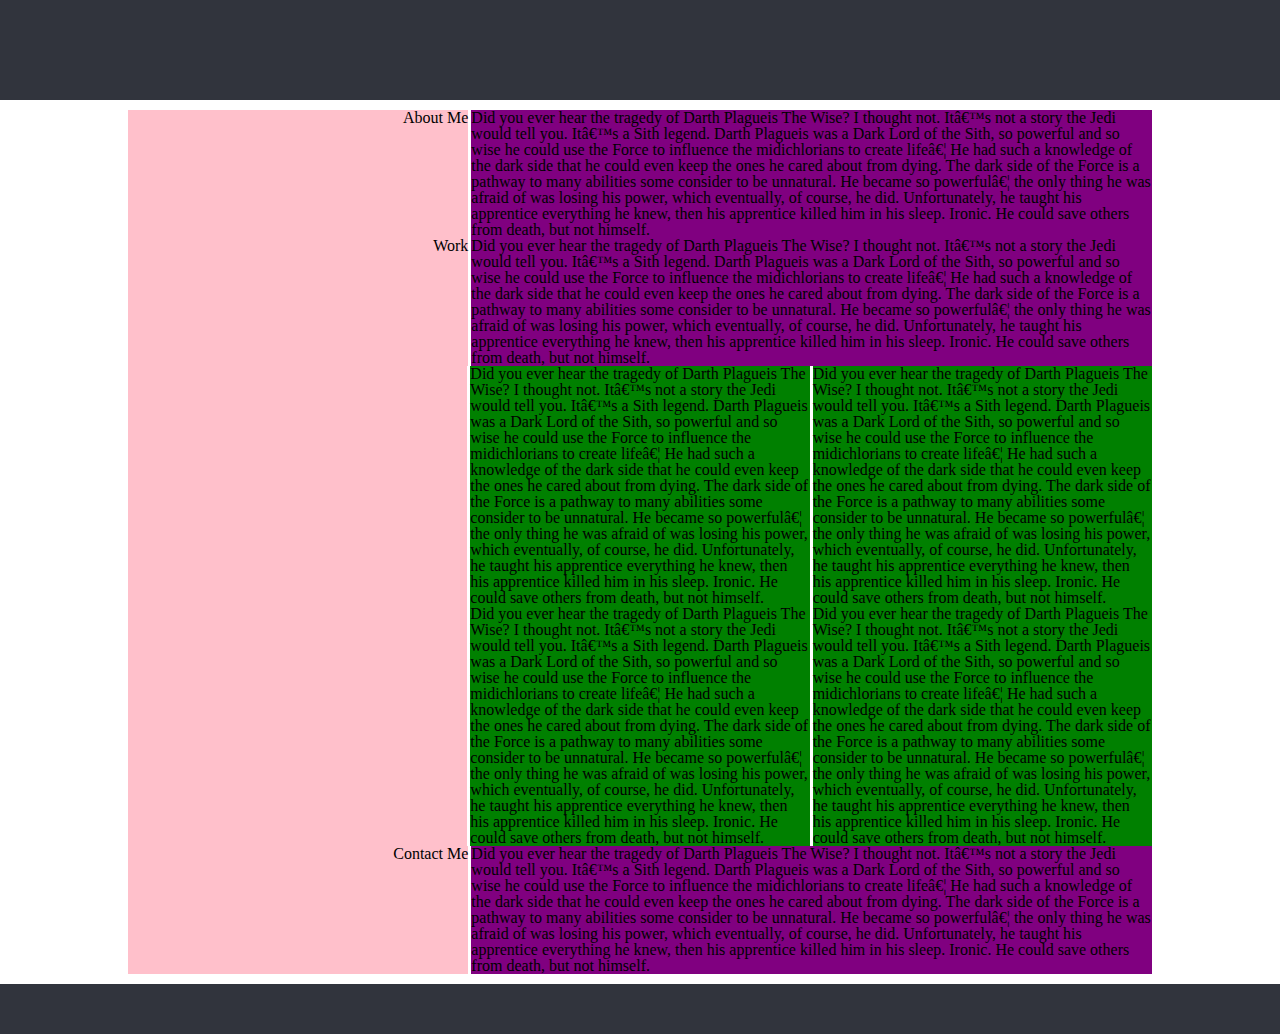
==== index2.html @ 9993414f "Started from scratch with index2.html and style2.css to fix flexbox" ====
<!DOCTYPE html>
<html lang="en-US">
<meta charset="UTC-8">

<title>Lernantino</title>
<link rel="stylesheet" href="./Assets/css/reset.css">
<link rel="stylesheet" href="./Assets/css/style2.css">

    <body>
        <header>

        </header>

        <main>
            <!-- About Me Container -->
            <div class="flexContainer">
                <div class="navColumn">
                    <h3>About Me</h3>
                    
                </div>
                <div class="contentColumn">
                    <p>Did you ever hear the tragedy of Darth Plagueis The Wise? I thought not. It’s not a story the Jedi would tell you. It’s a Sith legend. Darth Plagueis was a Dark Lord of the Sith, so powerful and so wise he could use the Force to influence the midichlorians to create life… He had such a knowledge of the dark side that he could even keep the ones he cared about from dying. The dark side of the Force is a pathway to many abilities some consider to be unnatural. He became so powerful… the only thing he was afraid of was losing his power, which eventually, of course, he did. Unfortunately, he taught his apprentice everything he knew, then his apprentice killed him in his sleep. Ironic. He could save others from death, but not himself.</p>
                </div>
            </div>

            <!-- Work DoubleWide Container -->
            <div class="flexContainer">
                <div class="navColumn">
                    <h3>Work</h3>
                </div>
                <div class="contentColumn">
                    <p>Did you ever hear the tragedy of Darth Plagueis The Wise? I thought not. It’s not a story the Jedi would tell you. It’s a Sith legend. Darth Plagueis was a Dark Lord of the Sith, so powerful and so wise he could use the Force to influence the midichlorians to create life… He had such a knowledge of the dark side that he could even keep the ones he cared about from dying. The dark side of the Force is a pathway to many abilities some consider to be unnatural. He became so powerful… the only thing he was afraid of was losing his power, which eventually, of course, he did. Unfortunately, he taught his apprentice everything he knew, then his apprentice killed him in his sleep. Ironic. He could save others from death, but not himself.</p>
                </div>
            </div>
            
            <!-- Work SingleWide Container #1 -->
            <div class="flexContainer">
                <div class="navColumn">

                </div>
                <div class="contentColumnHalf">
                    <p>Did you ever hear the tragedy of Darth Plagueis The Wise? I thought not. It’s not a story the Jedi would tell you. It’s a Sith legend. Darth Plagueis was a Dark Lord of the Sith, so powerful and so wise he could use the Force to influence the midichlorians to create life… He had such a knowledge of the dark side that he could even keep the ones he cared about from dying. The dark side of the Force is a pathway to many abilities some consider to be unnatural. He became so powerful… the only thing he was afraid of was losing his power, which eventually, of course, he did. Unfortunately, he taught his apprentice everything he knew, then his apprentice killed him in his sleep. Ironic. He could save others from death, but not himself.</p>
                </div>
                <div class="contentColumnHalf">
                    <p>Did you ever hear the tragedy of Darth Plagueis The Wise? I thought not. It’s not a story the Jedi would tell you. It’s a Sith legend. Darth Plagueis was a Dark Lord of the Sith, so powerful and so wise he could use the Force to influence the midichlorians to create life… He had such a knowledge of the dark side that he could even keep the ones he cared about from dying. The dark side of the Force is a pathway to many abilities some consider to be unnatural. He became so powerful… the only thing he was afraid of was losing his power, which eventually, of course, he did. Unfortunately, he taught his apprentice everything he knew, then his apprentice killed him in his sleep. Ironic. He could save others from death, but not himself.</p>
                </div>
            </div>

            <!-- Work SingleWide Container #2 -->
            <div class="flexContainer">
                <div class="navColumn">

                </div>
                <div class="contentColumnHalf">
                    <p>Did you ever hear the tragedy of Darth Plagueis The Wise? I thought not. It’s not a story the Jedi would tell you. It’s a Sith legend. Darth Plagueis was a Dark Lord of the Sith, so powerful and so wise he could use the Force to influence the midichlorians to create life… He had such a knowledge of the dark side that he could even keep the ones he cared about from dying. The dark side of the Force is a pathway to many abilities some consider to be unnatural. He became so powerful… the only thing he was afraid of was losing his power, which eventually, of course, he did. Unfortunately, he taught his apprentice everything he knew, then his apprentice killed him in his sleep. Ironic. He could save others from death, but not himself.</p>
                </div>
                <div class="contentColumnHalf">
                    <p>Did you ever hear the tragedy of Darth Plagueis The Wise? I thought not. It’s not a story the Jedi would tell you. It’s a Sith legend. Darth Plagueis was a Dark Lord of the Sith, so powerful and so wise he could use the Force to influence the midichlorians to create life… He had such a knowledge of the dark side that he could even keep the ones he cared about from dying. The dark side of the Force is a pathway to many abilities some consider to be unnatural. He became so powerful… the only thing he was afraid of was losing his power, which eventually, of course, he did. Unfortunately, he taught his apprentice everything he knew, then his apprentice killed him in his sleep. Ironic. He could save others from death, but not himself.</p>
                </div>
            </div>

            <!-- Contact Me Container -->
            <div class="flexContainer">
                <div class="navColumn">
                    <h3>Contact Me</h3>
                    
                </div>
                <div class="contentColumn">
                    <p>Did you ever hear the tragedy of Darth Plagueis The Wise? I thought not. It’s not a story the Jedi would tell you. It’s a Sith legend. Darth Plagueis was a Dark Lord of the Sith, so powerful and so wise he could use the Force to influence the midichlorians to create life… He had such a knowledge of the dark side that he could even keep the ones he cared about from dying. The dark side of the Force is a pathway to many abilities some consider to be unnatural. He became so powerful… the only thing he was afraid of was losing his power, which eventually, of course, he did. Unfortunately, he taught his apprentice everything he knew, then his apprentice killed him in his sleep. Ironic. He could save others from death, but not himself.</p>
                </div>
            </div>
        </main>

        <footer>

        </footer>
    </body>
</html>
---- Assets/css/style2.css ----
:root {
    --skyblue: #92cccd;
    --darkslateblue: #445876;
    --darkslategray: #31343d;
}

header {
    height: 100px;
    width: 100%;
    margin-bottom: 10px;

    background-color: var(--darkslategray);
}

footer {
    height: 50px;
    width: 100%;
    margin-top: 10px;

    background-color: var(--darkslategray);
}

/* Flex Box Formatting */ 

.flexContainer {
    display: flex;
    flex-direction: row;
    justify-content: space-around;
    flex-wrap: wrap;
    margin: 0px 10%;
}

.navColumn {
    display: flex;
    flex-direction: column;
    align-items: flex-end;
    flex-basis: 100%;
    flex: 1;

    background: pink;
}

.contentColumn {
    display: flex;
    flex-direction: column;
    flex-basis: 100%;
    flex: 2;
    margin-left: 3px;

    background: purple;
}

.contentColumnHalf {
    display: flex;
    flex-direction: column;
    align-self: flex-end;
    flex-basis: 100%;
    flex: 1;
    margin-left: 3px;

    background: green;
}
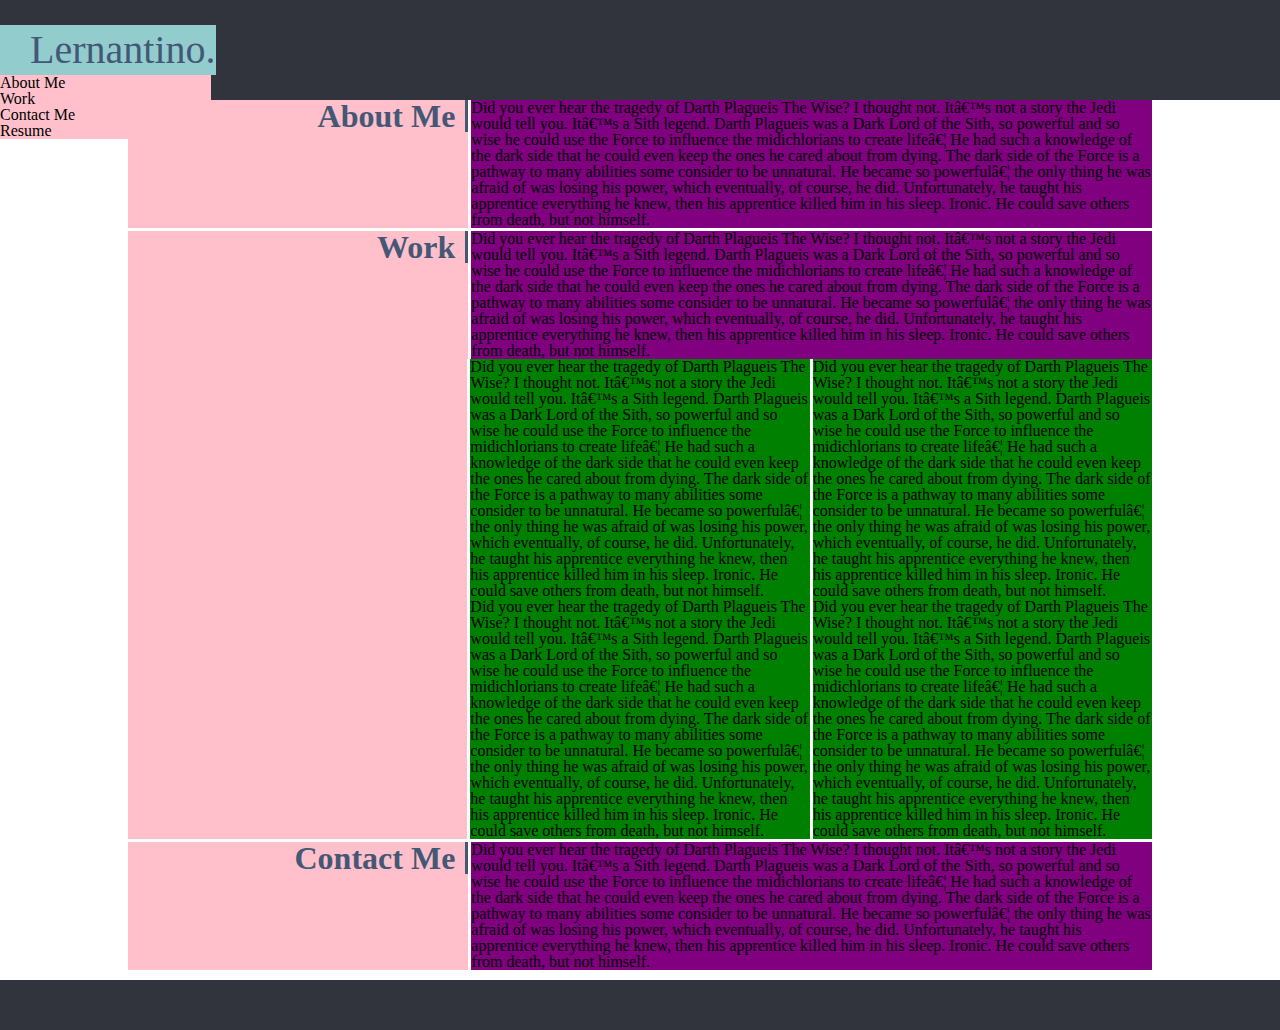
==== commit 22e95954: "added header and footers, broke the header flexbox" ====
--- a/index2.html
+++ b/index2.html
@@ -7,8 +7,16 @@
 <link rel="stylesheet" href="./Assets/css/style2.css">
 
     <body>
-        <header>
-
+        <header class="navFlexContainer">
+            <nav>
+                <h1>Lernantino.</h1>
+                <ul>
+                    <li class="headerNavColumn">About Me</li>
+                    <li class="headerNavColumn">Work</li>
+                    <li class="headerNavColumn">Contact Me</li>
+                    <li class="headerNavColumn">Resume</li>
+                </ul>
+            </nav>
         </header>
 
         <main>
@@ -24,7 +32,7 @@
             </div>
 
             <!-- Work DoubleWide Container -->
-            <div class="flexContainer">
+            <div class="flexContainer sectionSplit">
                 <div class="navColumn">
                     <h3>Work</h3>
                 </div>
@@ -60,7 +68,7 @@
             </div>
 
             <!-- Contact Me Container -->
-            <div class="flexContainer">
+            <div class="flexContainer sectionSplit">
                 <div class="navColumn">
                     <h3>Contact Me</h3>
                     
--- a/Assets/css/style2.css
+++ b/Assets/css/style2.css
@@ -3,6 +3,8 @@
     --darkslateblue: #445876;
     --darkslategray: #31343d;
 }
+
+/* Header/Footer Formatting */
 
 header {
     height: 100px;
@@ -59,4 +61,53 @@
     margin-left: 3px;
 
     background: green;
-}+}
+
+.sectionSplit {
+    margin-top: 3px;
+}
+
+/* Top NavBar Flex Formatting */
+.navFlexContainer {
+    display: flex;
+    flex-direction: row;
+    flex-wrap: wrap;
+    margin: 0px 0px;
+
+    list-style: none;
+}
+
+.headerNavColumn {
+    display: flex;
+    flex-direction: column;
+    align-items: space-around;
+    flex-basis: 100%;
+    flex: 1;
+    margin-right: 5px;
+
+    background: pink;
+}
+
+/* Heading Formatting */
+
+h3 {
+    color: var(--darkslateblue);
+    font-size: 32px;
+    font-weight: 800;
+
+    padding-right: 10px;
+
+    border-right: 3px solid var(--darkslateblue);
+}
+
+h1 {
+    display: inline-block;
+    background: var(--skyblue);
+    margin-top: 25px;
+    padding-left: 30px;
+
+    color: var(--darkslateblue);
+    line-height: 50px;
+    font-size: 40px;
+}
+
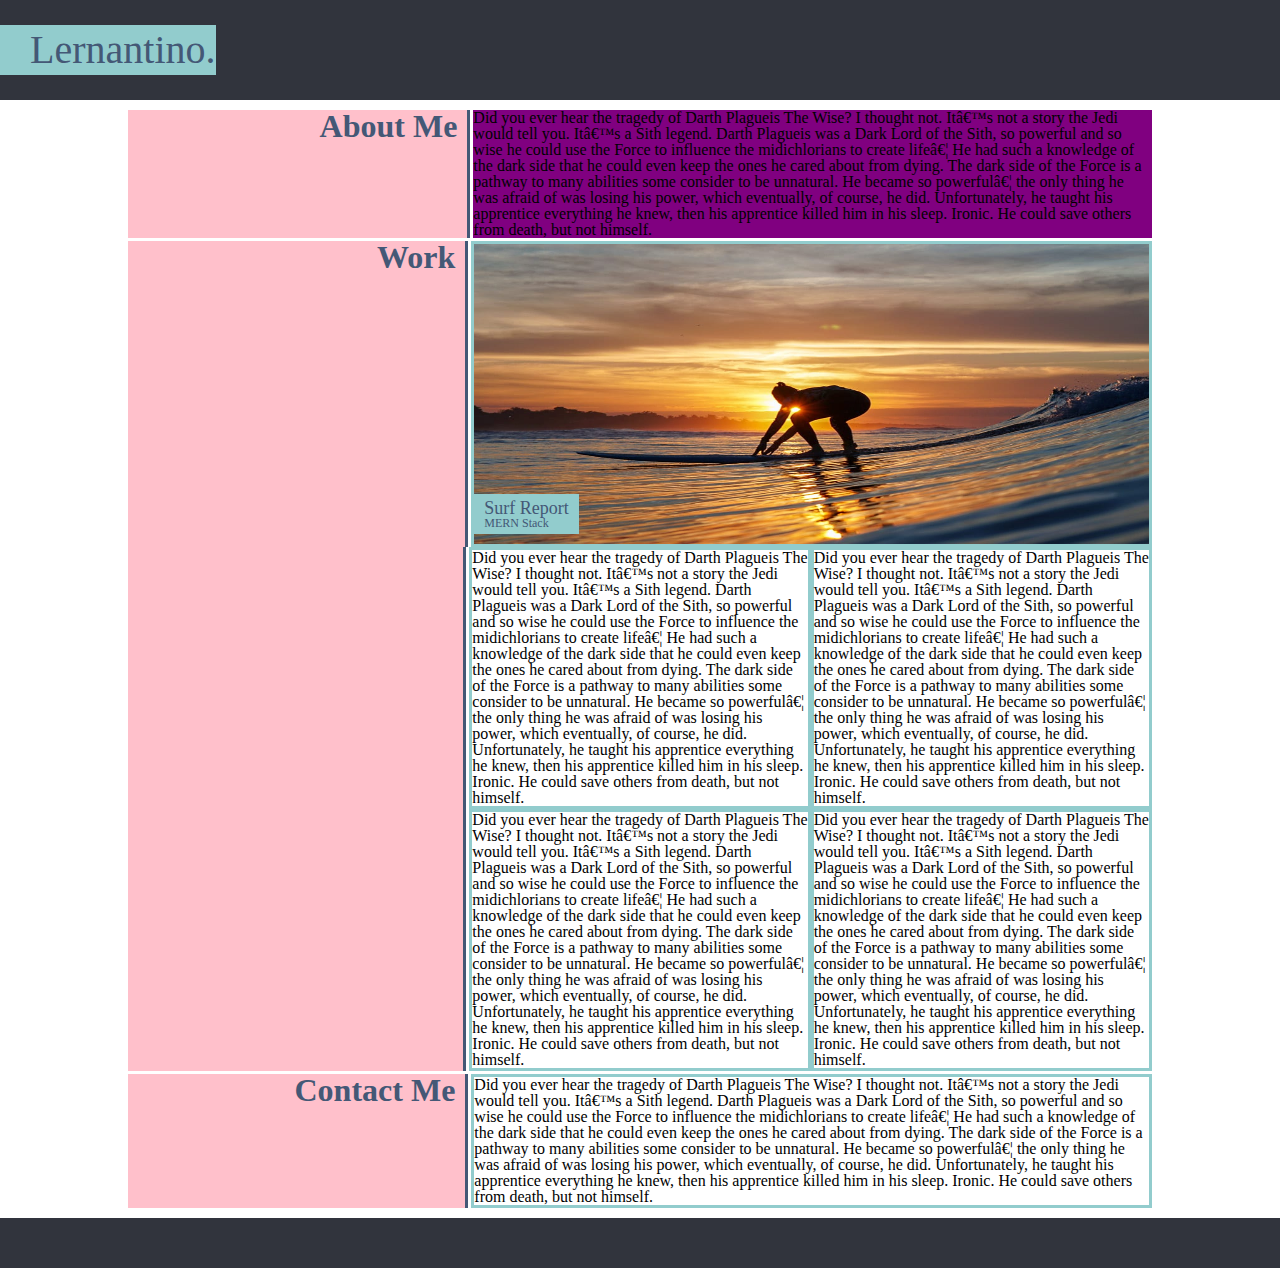
==== commit f819e3d5: "Completed doublewide flex box work item" ====
--- a/index2.html
+++ b/index2.html
@@ -7,15 +7,10 @@
 <link rel="stylesheet" href="./Assets/css/style2.css">
 
     <body>
-        <header class="navFlexContainer">
+        <header>
             <nav>
                 <h1>Lernantino.</h1>
-                <ul>
-                    <li class="headerNavColumn">About Me</li>
-                    <li class="headerNavColumn">Work</li>
-                    <li class="headerNavColumn">Contact Me</li>
-                    <li class="headerNavColumn">Resume</li>
-                </ul>
+
             </nav>
         </header>
 
@@ -26,7 +21,7 @@
                     <h3>About Me</h3>
                     
                 </div>
-                <div class="contentColumn">
+                <div class="contentColumnAM">
                     <p>Did you ever hear the tragedy of Darth Plagueis The Wise? I thought not. It’s not a story the Jedi would tell you. It’s a Sith legend. Darth Plagueis was a Dark Lord of the Sith, so powerful and so wise he could use the Force to influence the midichlorians to create life… He had such a knowledge of the dark side that he could even keep the ones he cared about from dying. The dark side of the Force is a pathway to many abilities some consider to be unnatural. He became so powerful… the only thing he was afraid of was losing his power, which eventually, of course, he did. Unfortunately, he taught his apprentice everything he knew, then his apprentice killed him in his sleep. Ironic. He could save others from death, but not himself.</p>
                 </div>
             </div>
@@ -37,7 +32,12 @@
                     <h3>Work</h3>
                 </div>
                 <div class="contentColumn">
-                    <p>Did you ever hear the tragedy of Darth Plagueis The Wise? I thought not. It’s not a story the Jedi would tell you. It’s a Sith legend. Darth Plagueis was a Dark Lord of the Sith, so powerful and so wise he could use the Force to influence the midichlorians to create life… He had such a knowledge of the dark side that he could even keep the ones he cared about from dying. The dark side of the Force is a pathway to many abilities some consider to be unnatural. He became so powerful… the only thing he was afraid of was losing his power, which eventually, of course, he did. Unfortunately, he taught his apprentice everything he knew, then his apprentice killed him in his sleep. Ironic. He could save others from death, but not himself.</p>
+                    <img src="./Assets/img/surf.jpg" alt="Surfer on a wave" height="300">
+                    
+                    <div class="textOverlay">
+                        <h4>Surf Report</h4>
+                        <p>MERN Stack</p>    
+                    </div>
                 </div>
             </div>
             
--- a/Assets/css/style2.css
+++ b/Assets/css/style2.css
@@ -40,6 +40,18 @@
     flex: 1;
 
     background: pink;
+    border-right: 3px solid var(--darkslateblue);
+    margin-right: 3px;
+}
+
+.contentColumnAM {
+    display: flex;
+    flex-direction: column;
+    flex-basis: 100%;
+    flex: 2;
+
+
+    background: purple;
 }
 
 .contentColumn {
@@ -47,9 +59,9 @@
     flex-direction: column;
     flex-basis: 100%;
     flex: 2;
-    margin-left: 3px;
 
-    background: purple;
+
+    border: 3px solid var(--skyblue);
 }
 
 .contentColumnHalf {
@@ -58,9 +70,9 @@
     align-self: flex-end;
     flex-basis: 100%;
     flex: 1;
-    margin-left: 3px;
 
-    background: green;
+
+    border: 3px solid var(--skyblue);
 }
 
 .sectionSplit {
@@ -90,16 +102,6 @@
 
 /* Heading Formatting */
 
-h3 {
-    color: var(--darkslateblue);
-    font-size: 32px;
-    font-weight: 800;
-
-    padding-right: 10px;
-
-    border-right: 3px solid var(--darkslateblue);
-}
-
 h1 {
     display: inline-block;
     background: var(--skyblue);
@@ -111,3 +113,34 @@
     font-size: 40px;
 }
 
+h3 {
+    color: var(--darkslateblue);
+    font-size: 32px;
+    font-weight: 800;
+
+    padding-right: 10px;
+
+}
+
+/* Text Overlay */
+
+h4 {
+    color: var(--darkslateblue);
+    font-size: 18px; 
+}
+
+div.textOverlay p {
+    color: var(--darkslateblue);
+    font-size: 12px;
+}
+
+/* Work Text Overlay Formatting */
+
+.textOverlay {
+    display: inline-block;
+    position: absolute;
+    margin-top: 250px;
+
+    padding: 5px 10px;
+    background: var(--skyblue);
+}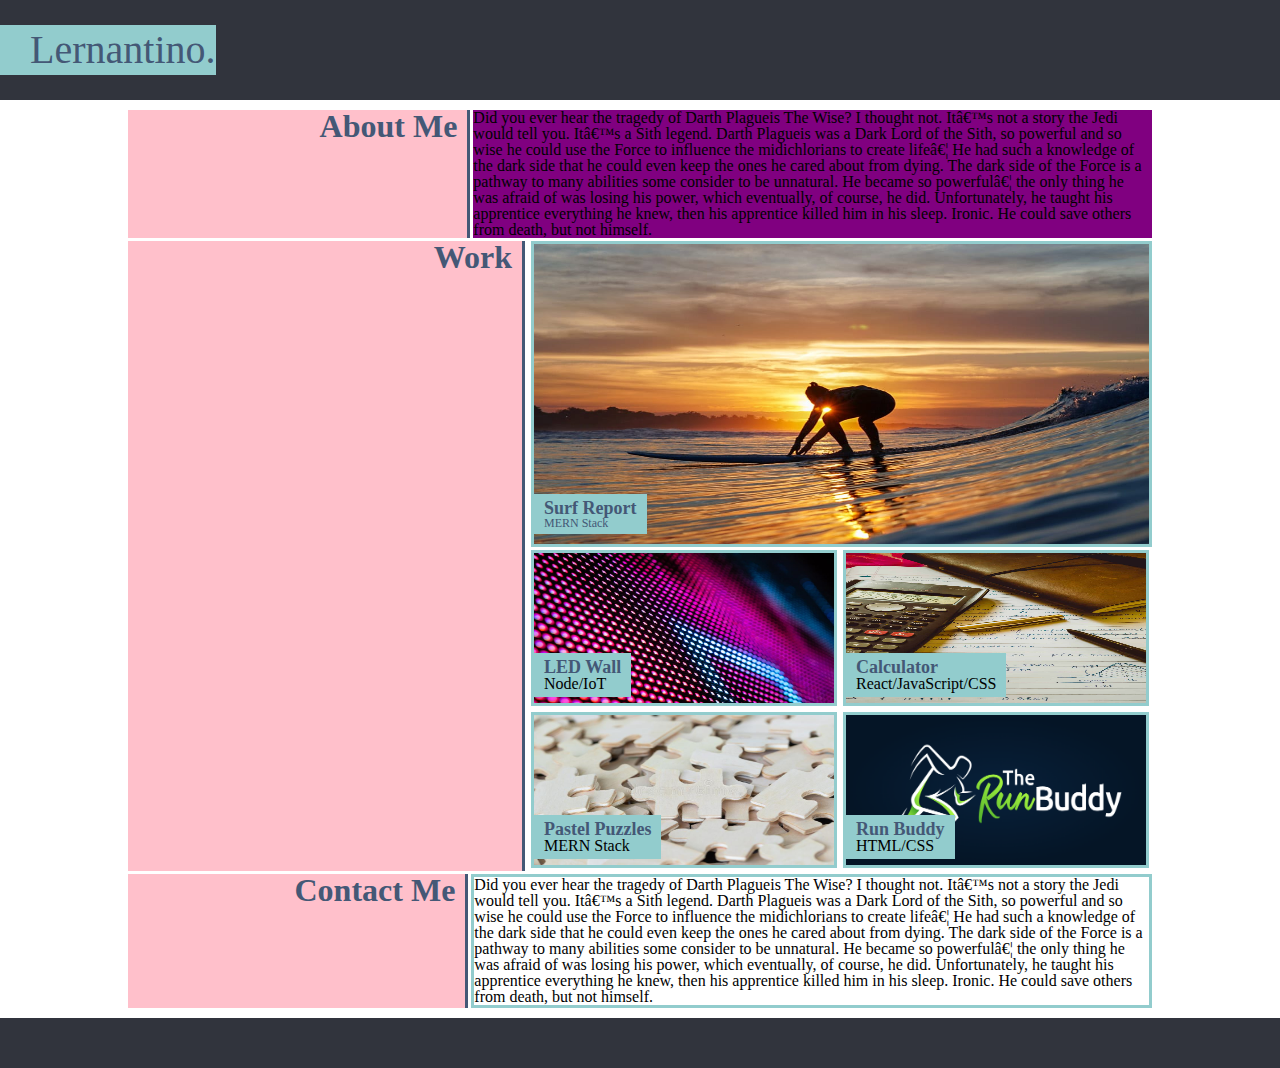
==== commit 0eac94b0: "Completed work section with projects, code refactoring for semantic readability" ====
--- a/index2.html
+++ b/index2.html
@@ -17,21 +17,21 @@
         <main>
             <!-- About Me Container -->
             <div class="flexContainer">
-                <div class="navColumn">
+                <aside class="navColumn">
                     <h3>About Me</h3>
                     
-                </div>
+                </aside>
                 <div class="contentColumnAM">
                     <p>Did you ever hear the tragedy of Darth Plagueis The Wise? I thought not. It’s not a story the Jedi would tell you. It’s a Sith legend. Darth Plagueis was a Dark Lord of the Sith, so powerful and so wise he could use the Force to influence the midichlorians to create life… He had such a knowledge of the dark side that he could even keep the ones he cared about from dying. The dark side of the Force is a pathway to many abilities some consider to be unnatural. He became so powerful… the only thing he was afraid of was losing his power, which eventually, of course, he did. Unfortunately, he taught his apprentice everything he knew, then his apprentice killed him in his sleep. Ironic. He could save others from death, but not himself.</p>
                 </div>
             </div>
 
             <!-- Work DoubleWide Container -->
-            <div class="flexContainer sectionSplit">
-                <div class="navColumn">
+            <section class="flexContainer sectionSplit">
+                <aside class="navColumn">
                     <h3>Work</h3>
-                </div>
-                <div class="contentColumn">
+                </aside>
+                <div class="contentColumn largeIMG">
                     <img src="./Assets/img/surf.jpg" alt="Surfer on a wave" height="300">
                     
                     <div class="textOverlay">
@@ -39,33 +39,53 @@
                         <p>MERN Stack</p>    
                     </div>
                 </div>
-            </div>
+            </section>
             
             <!-- Work SingleWide Container #1 -->
-            <div class="flexContainer">
-                <div class="navColumn">
-
+            <section class="flexContainer">
+                <aside class="navColumn">
+                    
+                </aside>
+                <div class="contentColumnHalf smallIMG">
+                    <img src="./Assets/img/LED.jpeg" alt="LED screen" height="150">
+                    
+                    <div class="textOverlaySmall">
+                        <h4>LED Wall</h4>
+                        <p>Node/IoT</p>
+                    </div>
                 </div>
-                <div class="contentColumnHalf">
-                    <p>Did you ever hear the tragedy of Darth Plagueis The Wise? I thought not. It’s not a story the Jedi would tell you. It’s a Sith legend. Darth Plagueis was a Dark Lord of the Sith, so powerful and so wise he could use the Force to influence the midichlorians to create life… He had such a knowledge of the dark side that he could even keep the ones he cared about from dying. The dark side of the Force is a pathway to many abilities some consider to be unnatural. He became so powerful… the only thing he was afraid of was losing his power, which eventually, of course, he did. Unfortunately, he taught his apprentice everything he knew, then his apprentice killed him in his sleep. Ironic. He could save others from death, but not himself.</p>
+                <div class="contentColumnHalf smallIMG">
+                    <img src="./Assets/img/calc.jpg" alt="Calculator" height="150">
+                    
+                    <div class="textOverlaySmall">
+                        <h4>Calculator</h4>
+                        <p>React/JavaScript/CSS</p>
+                    </div>
                 </div>
-                <div class="contentColumnHalf">
-                    <p>Did you ever hear the tragedy of Darth Plagueis The Wise? I thought not. It’s not a story the Jedi would tell you. It’s a Sith legend. Darth Plagueis was a Dark Lord of the Sith, so powerful and so wise he could use the Force to influence the midichlorians to create life… He had such a knowledge of the dark side that he could even keep the ones he cared about from dying. The dark side of the Force is a pathway to many abilities some consider to be unnatural. He became so powerful… the only thing he was afraid of was losing his power, which eventually, of course, he did. Unfortunately, he taught his apprentice everything he knew, then his apprentice killed him in his sleep. Ironic. He could save others from death, but not himself.</p>
-                </div>
-            </div>
+            </section>
 
             <!-- Work SingleWide Container #2 -->
-            <div class="flexContainer">
-                <div class="navColumn">
+            <section class="flexContainer">
+                <aside class="navColumn">
 
+                </aside>
+                <div class="contentColumnHalf smallIMG">
+                    <img src="./Assets/img/puzz.jpg" alt="Puzzle" height="150">
+                    
+                    <div class="textOverlaySmall">
+                        <h4>Pastel Puzzles</h4>
+                        <p>MERN Stack</p>
+                    </div>
                 </div>
-                <div class="contentColumnHalf">
-                    <p>Did you ever hear the tragedy of Darth Plagueis The Wise? I thought not. It’s not a story the Jedi would tell you. It’s a Sith legend. Darth Plagueis was a Dark Lord of the Sith, so powerful and so wise he could use the Force to influence the midichlorians to create life… He had such a knowledge of the dark side that he could even keep the ones he cared about from dying. The dark side of the Force is a pathway to many abilities some consider to be unnatural. He became so powerful… the only thing he was afraid of was losing his power, which eventually, of course, he did. Unfortunately, he taught his apprentice everything he knew, then his apprentice killed him in his sleep. Ironic. He could save others from death, but not himself.</p>
+                <div class="contentColumnHalf smallIMG">
+                    <img src="./Assets/img/runbuddy.png" alt="Run Buddy Logo" height="150">
+                    
+                    <div class="textOverlaySmall">
+                        <h4>Run Buddy</h4>
+                        <p>HTML/CSS</p>
+                    </div>
                 </div>
-                <div class="contentColumnHalf">
-                    <p>Did you ever hear the tragedy of Darth Plagueis The Wise? I thought not. It’s not a story the Jedi would tell you. It’s a Sith legend. Darth Plagueis was a Dark Lord of the Sith, so powerful and so wise he could use the Force to influence the midichlorians to create life… He had such a knowledge of the dark side that he could even keep the ones he cared about from dying. The dark side of the Force is a pathway to many abilities some consider to be unnatural. He became so powerful… the only thing he was afraid of was losing his power, which eventually, of course, he did. Unfortunately, he taught his apprentice everything he knew, then his apprentice killed him in his sleep. Ironic. He could save others from death, but not himself.</p>
-                </div>
-            </div>
+            </section>
 
             <!-- Contact Me Container -->
             <div class="flexContainer sectionSplit">
--- a/Assets/css/style2.css
+++ b/Assets/css/style2.css
@@ -2,6 +2,18 @@
     --skyblue: #92cccd;
     --darkslateblue: #445876;
     --darkslategray: #31343d;
+}
+
+/* Image Size Fix */
+
+.largeIMG {
+    max-width: 615px;
+    max-height: 400px;
+    margin-left: 3px;
+}
+
+.smallIMG {
+    max-width: 300px;
 }
 
 /* Header/Footer Formatting */
@@ -71,7 +83,7 @@
     flex-basis: 100%;
     flex: 1;
 
-
+    margin: 3px 3px;
     border: 3px solid var(--skyblue);
 }
 
@@ -127,6 +139,7 @@
 h4 {
     color: var(--darkslateblue);
     font-size: 18px; 
+    font-weight: 600;
 }
 
 div.textOverlay p {
@@ -143,4 +156,13 @@
 
     padding: 5px 10px;
     background: var(--skyblue);
+}
+
+.textOverlaySmall {
+    display: inline-block;
+    position: absolute;
+    margin-top: 100px;
+
+    padding: 5px 10px;
+    background: var(--skyblue);
 }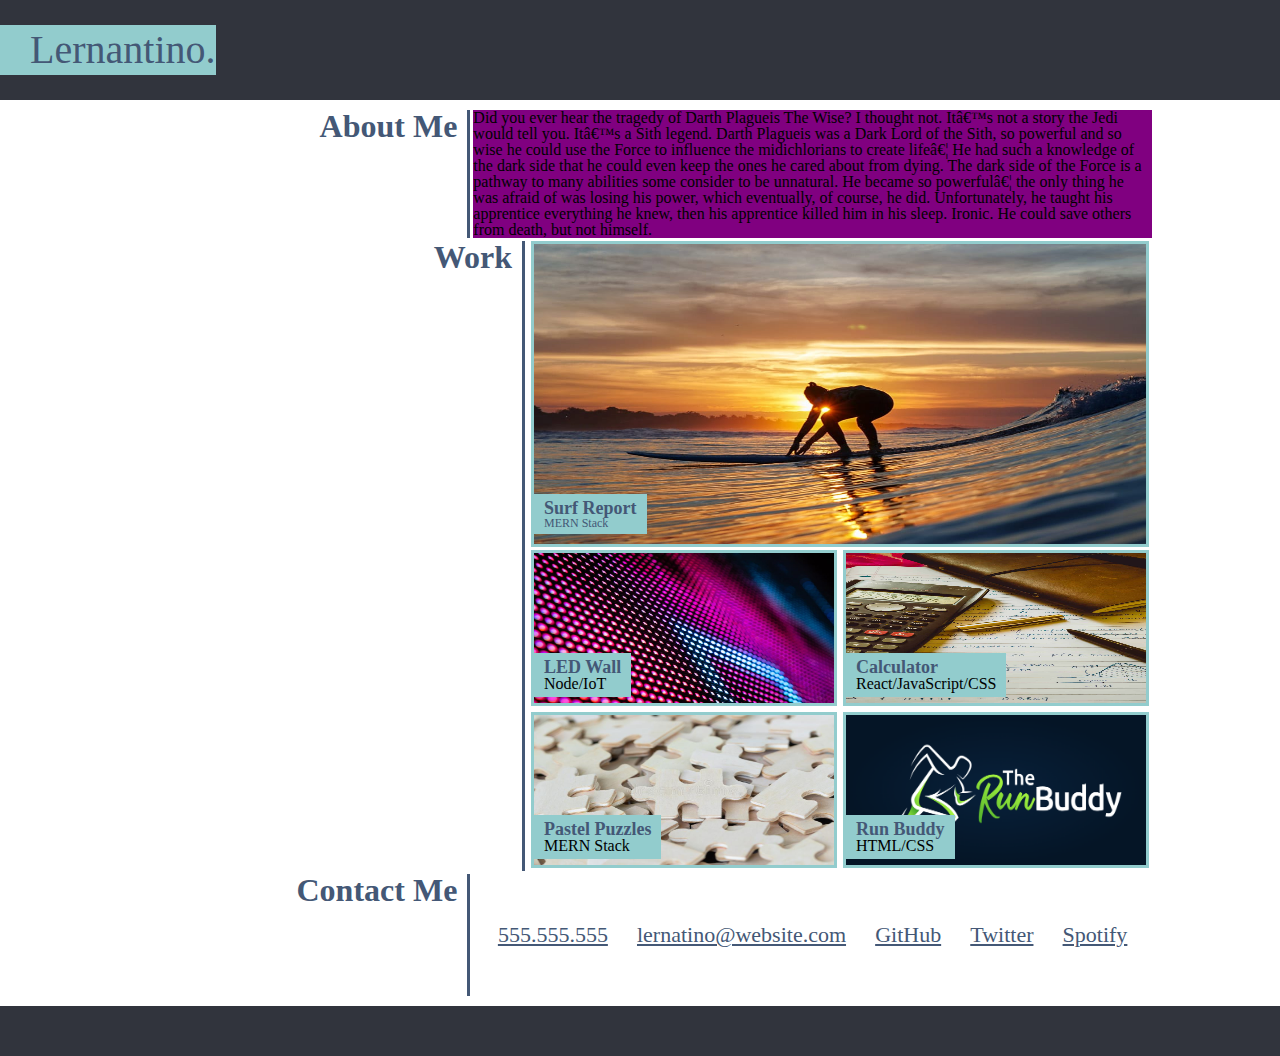
==== commit c1f1373f: "Contact me section built" ====
--- a/index2.html
+++ b/index2.html
@@ -89,12 +89,18 @@
 
             <!-- Contact Me Container -->
             <div class="flexContainer sectionSplit">
-                <div class="navColumn">
+                <aside class="navColumn">
                     <h3>Contact Me</h3>
-                    
-                </div>
-                <div class="contentColumn">
-                    <p>Did you ever hear the tragedy of Darth Plagueis The Wise? I thought not. It’s not a story the Jedi would tell you. It’s a Sith legend. Darth Plagueis was a Dark Lord of the Sith, so powerful and so wise he could use the Force to influence the midichlorians to create life… He had such a knowledge of the dark side that he could even keep the ones he cared about from dying. The dark side of the Force is a pathway to many abilities some consider to be unnatural. He became so powerful… the only thing he was afraid of was losing his power, which eventually, of course, he did. Unfortunately, he taught his apprentice everything he knew, then his apprentice killed him in his sleep. Ironic. He could save others from death, but not himself.</p>
+                
+                </aside>
+                <div class="contentColumnContact">
+                    <ul class="contact">
+                        <li>555.555.555</li>
+                        <li>lernatino@website.com</li>
+                        <li>GitHub</li>
+                        <li>Twitter</li>
+                        <li>Spotify</li>
+                    </ul>
                 </div>
             </div>
         </main>
--- a/Assets/css/style2.css
+++ b/Assets/css/style2.css
@@ -7,9 +7,10 @@
 /* Image Size Fix */
 
 .largeIMG {
-    max-width: 615px;
+    max-width: 612px;
     max-height: 400px;
     margin-left: 3px;
+    margin-right: 3px;
 }
 
 .smallIMG {
@@ -40,7 +41,7 @@
     display: flex;
     flex-direction: row;
     justify-content: space-around;
-    flex-wrap: wrap;
+
     margin: 0px 10%;
 }
 
@@ -51,7 +52,6 @@
     flex-basis: 100%;
     flex: 1;
 
-    background: pink;
     border-right: 3px solid var(--darkslateblue);
     margin-right: 3px;
 }
@@ -74,6 +74,15 @@
 
 
     border: 3px solid var(--skyblue);
+}
+
+/* Copy of .contentColumn without the border for the Contact Me Section */
+
+.contentColumnContact {
+    display: flex;
+    flex-direction: column;
+    flex-basis: 100%;
+    flex: 2;
 }
 
 .contentColumnHalf {
@@ -165,4 +174,20 @@
 
     padding: 5px 10px;
     background: var(--skyblue);
+}
+
+/* Contact Footer */
+
+.contact {
+    list-style: none;
+
+    display: flex;
+    justify-content: space-around;
+    align-items: center;
+
+    padding: 50px 10px;
+    
+    color: var(--darkslateblue);
+    font-size: 22px;
+    text-decoration: underline;
 }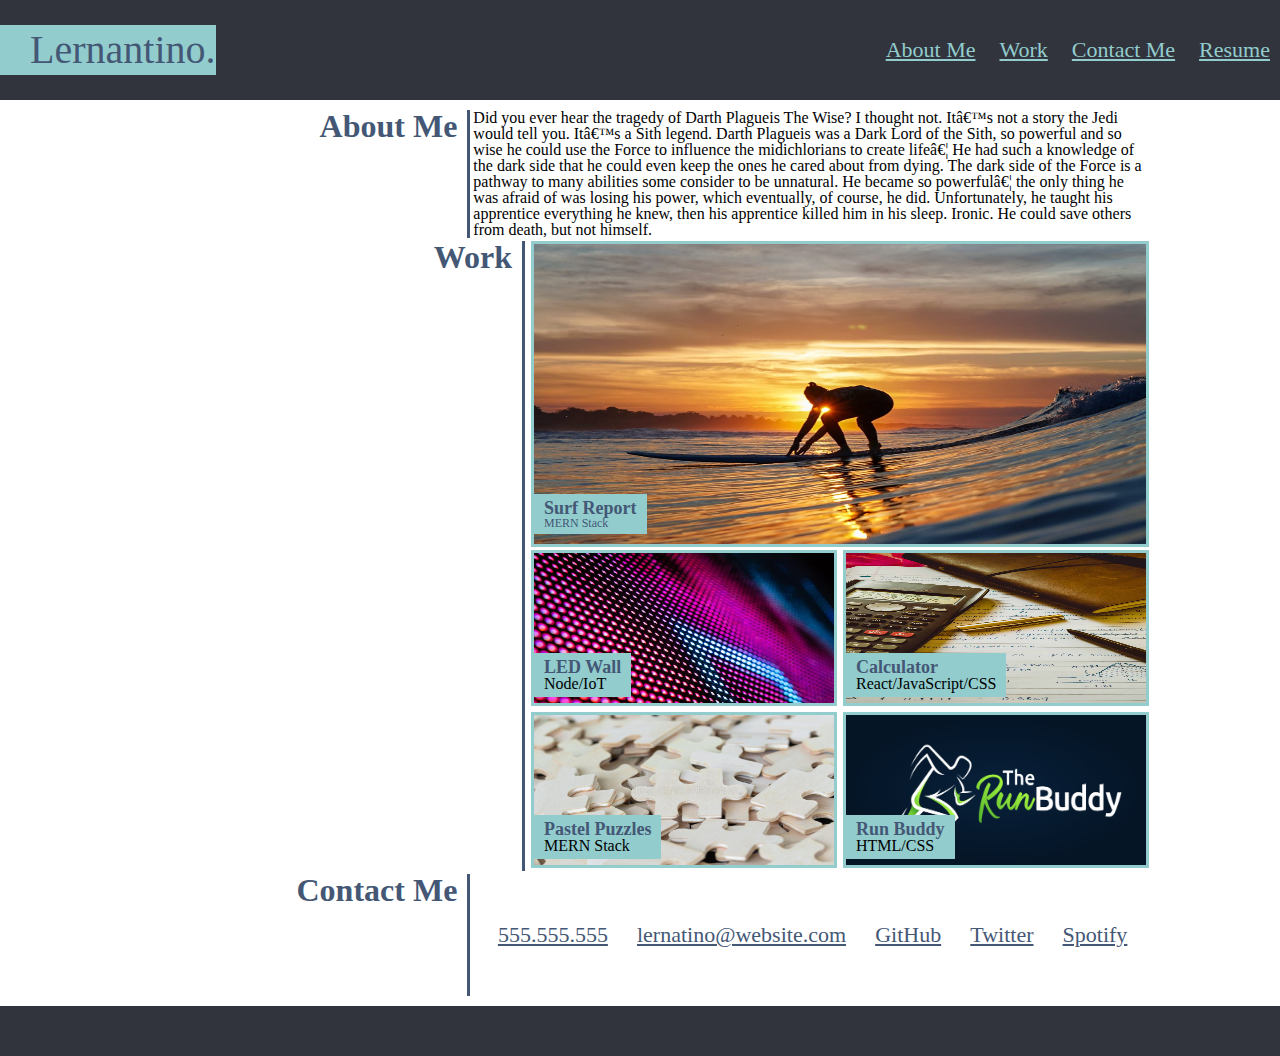
==== commit ac25b79e: "Built navbar" ====
--- a/index2.html
+++ b/index2.html
@@ -7,16 +7,21 @@
 <link rel="stylesheet" href="./Assets/css/style2.css">
 
     <body>
-        <header>
+        <header class="navFlexContainer">
+            <h1>Lernantino.</h1>
             <nav>
-                <h1>Lernantino.</h1>
-
-            </nav>
+                
+                <ul>
+                    <li class="headerNavColumn"><a href="#aboutMe" alt="About Me section link">About Me</a></li>
+                    <li class="headerNavColumn"><a href="#work" alt="Work examples section link">Work</a></li>
+                    <li class="headerNavColumn"><a href="#contactMe" alt="Contact section link">Contact Me</a></li>
+                    <li class="headerNavColumn"><a href="#" alt="Resume Link">Resume</a></li>
+                </ul>
         </header>
 
         <main>
             <!-- About Me Container -->
-            <div class="flexContainer">
+            <section id="aboutMe" class="flexContainer">
                 <aside class="navColumn">
                     <h3>About Me</h3>
                     
@@ -24,10 +29,10 @@
                 <div class="contentColumnAM">
                     <p>Did you ever hear the tragedy of Darth Plagueis The Wise? I thought not. It’s not a story the Jedi would tell you. It’s a Sith legend. Darth Plagueis was a Dark Lord of the Sith, so powerful and so wise he could use the Force to influence the midichlorians to create life… He had such a knowledge of the dark side that he could even keep the ones he cared about from dying. The dark side of the Force is a pathway to many abilities some consider to be unnatural. He became so powerful… the only thing he was afraid of was losing his power, which eventually, of course, he did. Unfortunately, he taught his apprentice everything he knew, then his apprentice killed him in his sleep. Ironic. He could save others from death, but not himself.</p>
                 </div>
-            </div>
+            </section>
 
             <!-- Work DoubleWide Container -->
-            <section class="flexContainer sectionSplit">
+            <section id="work" class="flexContainer sectionSplit">
                 <aside class="navColumn">
                     <h3>Work</h3>
                 </aside>
@@ -88,7 +93,7 @@
             </section>
 
             <!-- Contact Me Container -->
-            <div class="flexContainer sectionSplit">
+            <section id="contactMe" class="flexContainer sectionSplit">
                 <aside class="navColumn">
                     <h3>Contact Me</h3>
                 
@@ -102,7 +107,7 @@
                         <li>Spotify</li>
                     </ul>
                 </div>
-            </div>
+            </section>
         </main>
 
         <footer>
--- a/Assets/css/style2.css
+++ b/Assets/css/style2.css
@@ -61,9 +61,6 @@
     flex-direction: column;
     flex-basis: 100%;
     flex: 2;
-
-
-    background: purple;
 }
 
 .contentColumn {
@@ -101,24 +98,25 @@
 }
 
 /* Top NavBar Flex Formatting */
+ul {
+    list-style: none;
+}
+
 .navFlexContainer {
     display: flex;
     flex-direction: row;
+    justify-content: space-between;
+    align-items: center;
     flex-wrap: wrap;
-    margin: 0px 0px;
-
-    list-style: none;
 }
 
 .headerNavColumn {
-    display: flex;
-    flex-direction: column;
-    align-items: space-around;
-    flex-basis: 100%;
-    flex: 1;
-    margin-right: 5px;
-
-    background: pink;
+    display: inline-block;
+    padding: 0px 10px;
+
+    color: var(--skyblue);
+    font-size: 22px;
+    text-decoration: underline;
 }
 
 /* Heading Formatting */
@@ -126,7 +124,6 @@
 h1 {
     display: inline-block;
     background: var(--skyblue);
-    margin-top: 25px;
     padding-left: 30px;
 
     color: var(--darkslateblue);
@@ -190,4 +187,16 @@
     color: var(--darkslateblue);
     font-size: 22px;
     text-decoration: underline;
-}+}
+
+/* Hover */
+
+/* Hyperlink Formatting */
+
+a {
+    color: var(--skyblue);
+    text-decoration: none;
+}                                  /* Unvisited link  */        
+a:visited {color: var(--skyblue);} /* Visited link    */
+a:hover {color: var(--skyblue);}   /* Mouse over link */
+a:active {color: var(--skyblue);}  /* Selected link   */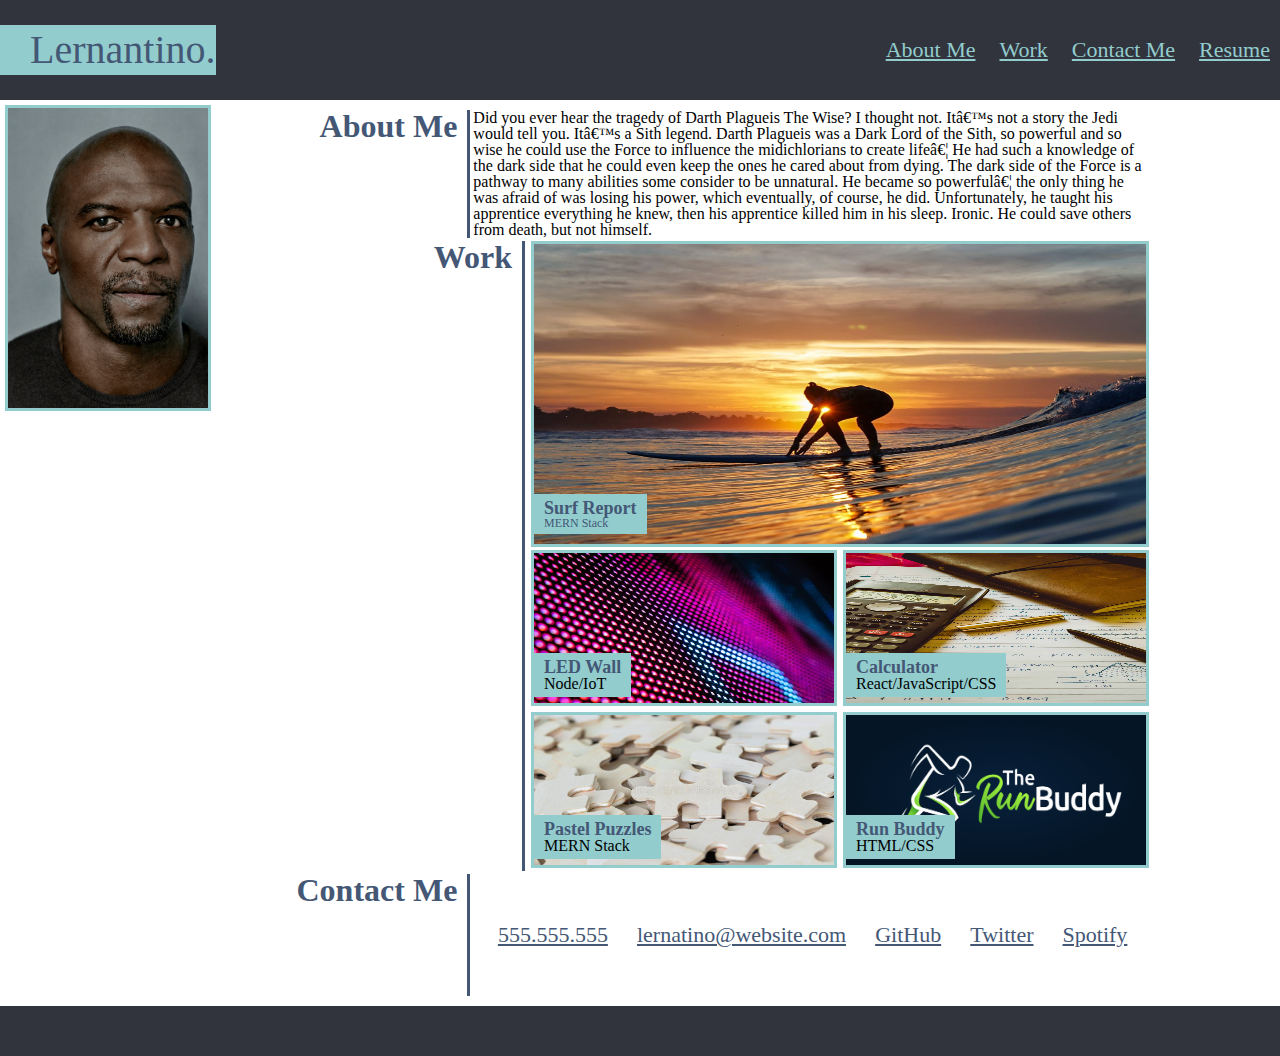
==== commit 2d058382: "added profile pic" ====
--- a/index2.html
+++ b/index2.html
@@ -18,6 +18,10 @@
                     <li class="headerNavColumn"><a href="#" alt="Resume Link">Resume</a></li>
                 </ul>
         </header>
+
+        <section>
+            <img src="./Assets/img/terry-crews.jpg" alt="Profile Pic" class="profilePic">
+        </section>
 
         <main>
             <!-- About Me Container -->
--- a/Assets/css/style2.css
+++ b/Assets/css/style2.css
@@ -15,6 +15,19 @@
 
 .smallIMG {
     max-width: 300px;
+}
+
+.profilePic {
+    position: absolute;
+    left: 0px;
+    top: 100px;
+    width: 200px;
+    height: 300px;
+    margin: 5px;
+
+    border: 3px solid var(--skyblue);
+
+    z-index: -1;
 }
 
 /* Header/Footer Formatting */
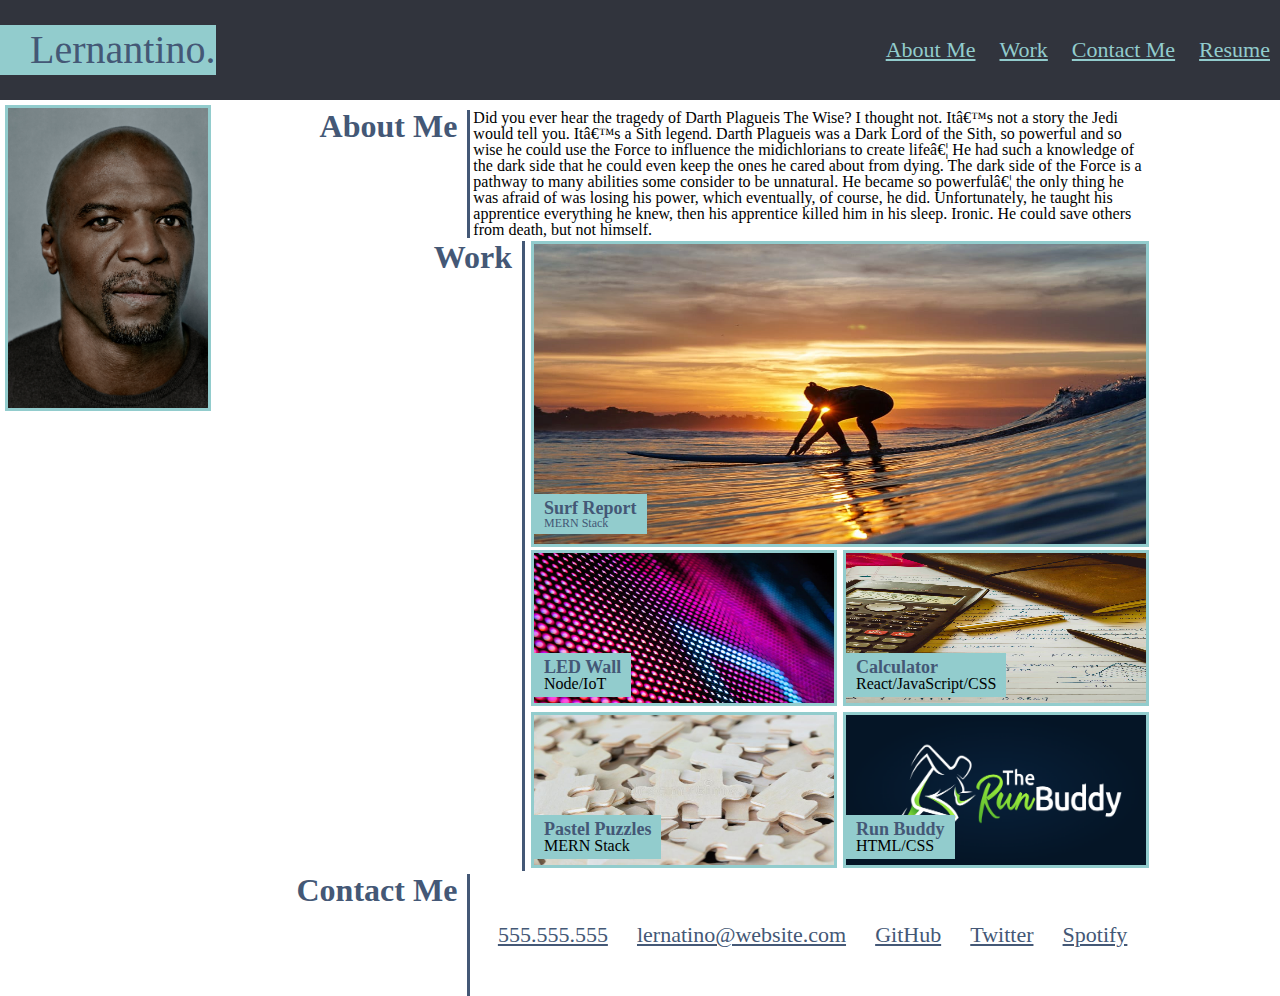
==== commit b67ca4a9: "Updated README.md" ====
--- a/index2.html
+++ b/index2.html
@@ -114,8 +114,6 @@
             </section>
         </main>
 
-        <footer>
 
-        </footer>
     </body>
 </html>--- a/Assets/css/style2.css
+++ b/Assets/css/style2.css
@@ -3,6 +3,12 @@
     --darkslateblue: #445876;
     --darkslategray: #31343d;
 }
+
+/* Scroll affect when clicking links */
+
+html {
+    scroll-behavior: smooth;
+  }
 
 /* Image Size Fix */
 
@@ -40,13 +46,18 @@
     background-color: var(--darkslategray);
 }
 
-footer {
+/* footer {
+    display: block;
+    position: absolute;
+    bottom: 0px;
+    left: 0px;
+
     height: 50px;
     width: 100%;
     margin-top: 10px;
 
     background-color: var(--darkslategray);
-}
+} */
 
 /* Flex Box Formatting */ 
 
